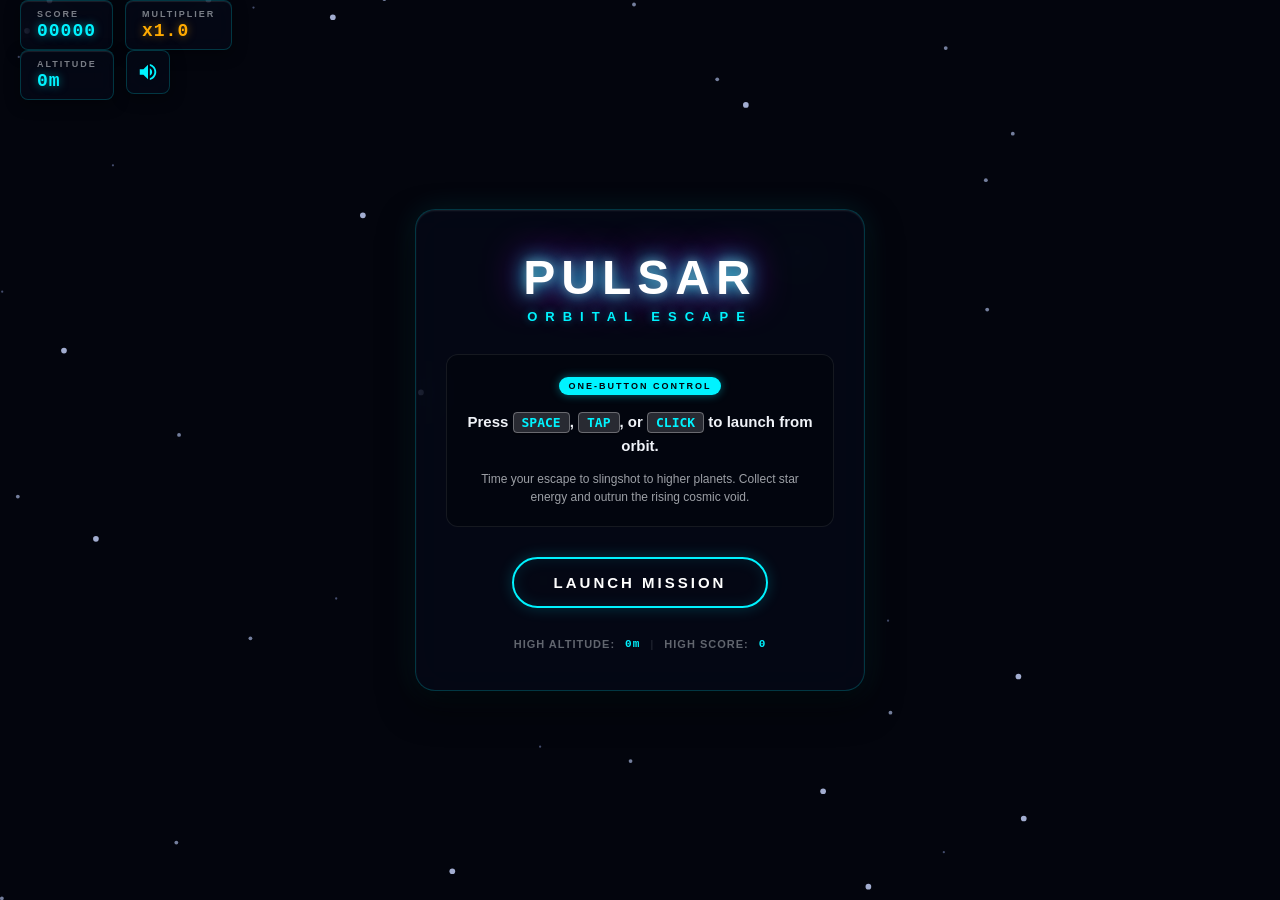
==== gemini-3.5-flash/index.html @ 07d51aee "Add Gemini 3.5 Flash benchmark entry" ====
<!DOCTYPE html>
<html lang="en">
<head>
  <meta charset="UTF-8">
  <meta name="viewport" content="width=device-width, initial-scale=1.0, maximum-scale=1.0, user-scalable=no, viewport-fit=cover">
  <title>PULSAR: Orbital Escape</title>
  <link rel="stylesheet" href="styles.css">
</head>
<body>
  <div id="game-container">
    <!-- Game Canvas -->
    <canvas id="gameCanvas"></canvas>

    <!-- Glassmorphic HUD overlay -->
    <div id="hud" class="ui-layer">
      <div class="hud-left">
        <div class="stat-box">
          <span class="label">SCORE</span>
          <span id="scoreVal" class="value">00000</span>
        </div>
        <div class="stat-box">
          <span class="label">MULTIPLIER</span>
          <span id="multiplierVal" class="value yellow">x1.0</span>
        </div>
      </div>
      <div class="hud-right">
        <div class="stat-box">
          <span class="label">ALTITUDE</span>
          <span id="altitudeVal" class="value">0m</span>
        </div>
        <button id="muteBtn" class="icon-btn" aria-label="Toggle Sound">
          <svg id="soundOnIcon" viewBox="0 0 24 24">
            <path d="M3 9v6h4l5 5V4L7 9H3zm13.5 3c0-1.77-1.02-3.25-2.5-4.01v8.02c1.48-.76 2.5-2.24 2.5-4.01zM14 3.23v2.06c2.89.86 5 3.54 5 6.71s-2.11 5.85-5 6.71v2.06c4.01-.91 7-4.49 7-8.77s-2.99-7.86-7-8.77z"/>
          </svg>
          <svg id="soundOffIcon" class="hidden" viewBox="0 0 24 24">
            <path d="M16.5 12c0-1.77-1.02-3.25-2.5-4.01v2.51l2.48 2.48c.01-.32.02-.64.02-.98zm2.5 0c0 .94-.2 1.82-.54 2.64l1.51 1.51C20.63 14.91 21 13.5 21 12c0-4.28-2.99-7.86-7-8.77v2.06c2.89.86 5 3.54 5 6.71zM4.27 3L3 4.27 7.73 9H3v6h4l5 5v-6.73l4.25 4.25c-.67.52-1.42.93-2.25 1.18v2.06c1.38-.31 2.63-.95 3.69-1.81L19.73 21 21 19.73l-9-9L4.27 3zM12 4L9.91 6.09 12 8.18V4z"/>
          </svg>
        </button>
      </div>
    </div>

    <!-- Screen Overlays -->
    <div id="screenContainer" class="ui-layer">
      <!-- Title / Start Screen -->
      <div id="startScreen" class="screen active">
        <h1 class="title">PULSAR</h1>
        <p class="subtitle">ORBITAL ESCAPE</p>
        
        <div class="instructions-card">
          <div class="control-badge">ONE-BUTTON CONTROL</div>
          <p class="instruction-text">
            Press <span class="key">SPACE</span>, <span class="key">TAP</span>, or <span class="key">CLICK</span> to launch from orbit.
          </p>
          <p class="instruction-subtext">
            Time your escape to slingshot to higher planets. Collect star energy and outrun the rising cosmic void.
          </p>
        </div>

        <button id="startBtn" class="pulse-btn">LAUNCH MISSION</button>

        <div class="high-score-container">
          <span class="lbl">HIGH ALTITUDE:</span>
          <span id="highAltitude" class="val">0m</span>
          <span class="divider">|</span>
          <span class="lbl">HIGH SCORE:</span>
          <span id="highScore" class="val">0</span>
        </div>
      </div>

      <!-- Game Over Screen -->
      <div id="gameOverScreen" class="screen">
        <h2 class="title red">PROBE LOST</h2>
        <p id="deathReason" class="death-text">Consumed by the cosmic void.</p>

        <div class="results-card">
          <div class="result-row">
            <span>ALTITUDE CLIMBED</span>
            <span id="finalAltitude" class="result-val">0m</span>
          </div>
          <div class="result-row">
            <span>CRYSTALS ACQUIRED</span>
            <span id="finalCrystals" class="result-val">0</span>
          </div>
          <div class="result-row total">
            <span>FINAL SCORE</span>
            <span id="finalScore" class="result-val yellow">00000</span>
          </div>
        </div>

        <button id="restartBtn" class="pulse-btn text-glow-red">DEPLOY NEW PROBE</button>
        <p class="restart-hint">Or press Space / Tap anywhere to deploy</p>
      </div>
    </div>
  </div>

  <script src="game.js"></script>
</body>
</html>
---- gemini-3.5-flash/styles.css ----
:root {
  --neon-cyan: #00f3ff;
  --neon-magenta: #ff0055;
  --neon-orange: #ffaa00;
  --neon-purple: #bd00ff;
  --glass-bg: rgba(6, 10, 26, 0.65);
  --glass-border: rgba(0, 243, 255, 0.2);
  --glass-border-red: rgba(255, 0, 85, 0.2);
  --font-stack: -apple-system, BlinkMacSystemFont, "Segoe UI", Roboto, Helvetica, Arial, sans-serif, "Apple Color Emoji", "Segoe UI Emoji";
}

* {
  box-sizing: border-box;
  margin: 0;
  padding: 0;
  user-select: none;
  -webkit-user-select: none;
  touch-action: none;
}

body, html {
  width: 100%;
  height: 100%;
  overflow: hidden;
  background-color: #03050d;
  font-family: var(--font-stack);
  color: #f0f3f8;
}

#game-container {
  position: relative;
  width: 100%;
  height: 100%;
  display: flex;
  justify-content: center;
  align-items: center;
  overflow: hidden;
}

canvas {
  position: absolute;
  top: 0;
  left: 0;
  width: 100%;
  height: 100%;
  display: block;
  z-index: 1;
}

/* UI Layering - pointers bypass empty areas, click only on panels/buttons */
.ui-layer {
  position: absolute;
  top: 0;
  left: 0;
  width: 100%;
  height: 100%;
  z-index: 10;
  pointer-events: none;
  display: flex;
  flex-direction: column;
}

/* Heads Up Display */
#hud {
  height: auto;
  padding: env(safe-area-inset-top, 20px) 20px 20px 20px;
  display: flex;
  justify-content: space-between;
  align-items: flex-start;
  pointer-events: none;
}

.hud-left, .hud-right {
  display: flex;
  gap: 12px;
  pointer-events: auto;
}

.stat-box {
  background: var(--glass-bg);
  backdrop-filter: blur(12px);
  -webkit-backdrop-filter: blur(12px);
  border: 1px solid var(--glass-border);
  padding: 8px 16px;
  border-radius: 8px;
  display: flex;
  flex-direction: column;
  min-width: 90px;
  box-shadow: 0 4px 15px rgba(0, 0, 0, 0.4), inset 0 1px 1px rgba(255, 255, 255, 0.1);
}

.stat-box .label {
  font-size: 9px;
  font-weight: 700;
  letter-spacing: 2px;
  color: rgba(240, 243, 248, 0.5);
  margin-bottom: 2px;
}

.stat-box .value {
  font-family: 'Courier New', Courier, monospace;
  font-size: 18px;
  font-weight: 900;
  letter-spacing: 1px;
  color: var(--neon-cyan);
  text-shadow: 0 0 8px rgba(0, 243, 255, 0.5);
}

.stat-box .value.yellow {
  color: var(--neon-orange);
  text-shadow: 0 0 8px rgba(255, 170, 0, 0.5);
}

/* Sound / Mute Button */
.icon-btn {
  background: var(--glass-bg);
  backdrop-filter: blur(12px);
  -webkit-backdrop-filter: blur(12px);
  border: 1px solid var(--glass-border);
  width: 44px;
  height: 44px;
  border-radius: 8px;
  display: flex;
  justify-content: center;
  align-items: center;
  cursor: pointer;
  fill: var(--neon-cyan);
  transition: all 0.2s ease;
  box-shadow: 0 4px 15px rgba(0, 0, 0, 0.4);
}

.icon-btn:hover, .icon-btn:active {
  background: rgba(0, 243, 255, 0.15);
  border-color: var(--neon-cyan);
  fill: #fff;
  transform: scale(1.05);
}

.icon-btn svg {
  width: 22px;
  height: 22px;
}

.hidden {
  display: none !important;
}

/* Screen Containers (Start, Game Over) */
#screenContainer {
  justify-content: center;
  align-items: center;
  padding: 20px;
}

.screen {
  display: none;
  flex-direction: column;
  align-items: center;
  justify-content: center;
  max-width: 450px;
  width: 100%;
  padding: 40px 30px;
  background: var(--glass-bg);
  backdrop-filter: blur(20px);
  -webkit-backdrop-filter: blur(20px);
  border: 1px solid var(--glass-border);
  border-radius: 20px;
  text-align: center;
  box-shadow: 0 15px 35px rgba(0, 0, 0, 0.6), 
              0 0 30px rgba(0, 243, 255, 0.1),
              inset 0 1px 2px rgba(255, 255, 255, 0.1);
  transform: scale(0.95);
  opacity: 0;
  transition: transform 0.4s cubic-bezier(0.175, 0.885, 0.32, 1.275), opacity 0.4s ease;
  pointer-events: auto;
}

.screen.active {
  display: flex;
  transform: scale(1);
  opacity: 1;
}

/* Game Over specific glow */
#gameOverScreen {
  border-color: var(--glass-border-red);
  box-shadow: 0 15px 35px rgba(0, 0, 0, 0.6), 
              0 0 30px rgba(255, 0, 85, 0.1),
              inset 0 1px 2px rgba(255, 255, 255, 0.1);
}

/* Typography */
.title {
  font-size: 48px;
  font-weight: 900;
  letter-spacing: 6px;
  color: #fff;
  text-shadow: 0 0 10px rgba(255, 255, 255, 0.3),
               0 0 20px var(--neon-cyan),
               0 0 40px var(--neon-purple);
  margin-bottom: 4px;
}

.title.red {
  text-shadow: 0 0 10px rgba(255, 255, 255, 0.3),
               0 0 20px var(--neon-magenta),
               0 0 40px rgba(255, 0, 85, 0.5);
}

.subtitle {
  font-size: 13px;
  font-weight: 800;
  letter-spacing: 8px;
  color: var(--neon-cyan);
  text-shadow: 0 0 8px rgba(0, 243, 255, 0.4);
  margin-bottom: 30px;
  text-transform: uppercase;
}

.death-text {
  font-size: 14px;
  color: rgba(240, 243, 248, 0.8);
  margin-bottom: 25px;
  line-height: 1.5;
  font-style: italic;
}

/* Instructions Card */
.instructions-card {
  background: rgba(3, 5, 13, 0.6);
  border: 1px solid rgba(255, 255, 255, 0.08);
  border-radius: 12px;
  padding: 20px;
  margin-bottom: 30px;
  width: 100%;
}

.control-badge {
  display: inline-block;
  font-size: 9px;
  font-weight: 800;
  letter-spacing: 2px;
  color: #03050d;
  background: var(--neon-cyan);
  padding: 4px 10px;
  border-radius: 20px;
  margin-bottom: 15px;
  box-shadow: 0 0 10px rgba(0, 243, 255, 0.4);
}

.instruction-text {
  font-size: 15px;
  font-weight: 600;
  line-height: 1.6;
  color: #f0f3f8;
  margin-bottom: 12px;
}

.key {
  background: rgba(255, 255, 255, 0.15);
  border: 1px solid rgba(255, 255, 255, 0.3);
  padding: 2px 8px;
  border-radius: 4px;
  font-family: monospace;
  font-size: 13px;
  color: var(--neon-cyan);
  box-shadow: 0 2px 0 rgba(0, 0, 0, 0.3);
}

.instruction-subtext {
  font-size: 12px;
  color: rgba(240, 243, 248, 0.65);
  line-height: 1.5;
}

/* Results Card on Game Over */
.results-card {
  background: rgba(3, 5, 13, 0.6);
  border: 1px solid rgba(255, 0, 85, 0.1);
  border-radius: 12px;
  padding: 20px;
  margin-bottom: 30px;
  width: 100%;
  display: flex;
  flex-direction: column;
  gap: 12px;
}

.result-row {
  display: flex;
  justify-content: space-between;
  font-size: 12px;
  font-weight: 700;
  letter-spacing: 1px;
  color: rgba(240, 243, 248, 0.6);
}

.result-val {
  font-family: 'Courier New', Courier, monospace;
  font-size: 15px;
  font-weight: 900;
  color: #fff;
}

.result-row.total {
  border-top: 1px solid rgba(255, 255, 255, 0.1);
  padding-top: 12px;
  font-size: 14px;
  color: #fff;
}

.result-row.total .result-val {
  font-size: 20px;
}

.yellow {
  color: var(--neon-orange) !important;
  text-shadow: 0 0 10px rgba(255, 170, 0, 0.4);
}

/* Pulsating CTA Buttons */
.pulse-btn {
  background: transparent;
  border: 2px solid var(--neon-cyan);
  color: #fff;
  font-size: 15px;
  font-weight: 800;
  letter-spacing: 3px;
  padding: 15px 40px;
  border-radius: 30px;
  cursor: pointer;
  outline: none;
  position: relative;
  overflow: hidden;
  transition: all 0.3s ease;
  box-shadow: 0 0 15px rgba(0, 243, 255, 0.2), 
              inset 0 0 15px rgba(0, 243, 255, 0.1);
  animation: pulseCyan 2s infinite;
}

.pulse-btn::before {
  content: '';
  position: absolute;
  top: 0;
  left: -100%;
  width: 100%;
  height: 100%;
  background: linear-gradient(90deg, transparent, rgba(255, 255, 255, 0.2), transparent);
  transition: all 0.5s ease;
}

.pulse-btn:hover::before {
  left: 100%;
}

.pulse-btn:hover {
  background: var(--neon-cyan);
  color: #03050d;
  box-shadow: 0 0 25px rgba(0, 243, 255, 0.6);
  transform: translateY(-2px);
}

.pulse-btn:active {
  transform: translateY(1px);
}

/* Red version for Game Over restart */
.pulse-btn.text-glow-red {
  border-color: var(--neon-magenta);
  box-shadow: 0 0 15px rgba(255, 0, 85, 0.2), 
              inset 0 0 15px rgba(255, 0, 85, 0.1);
  animation: pulseMagenta 2s infinite;
}

.pulse-btn.text-glow-red:hover {
  background: var(--neon-magenta);
  color: #03050d;
  box-shadow: 0 0 25px rgba(255, 0, 85, 0.6);
}

.restart-hint {
  font-size: 11px;
  color: rgba(240, 243, 248, 0.4);
  margin-top: 12px;
  letter-spacing: 0.5px;
}

/* Score / Altitude Record containers at bottom */
.high-score-container {
  margin-top: 30px;
  font-size: 11px;
  font-weight: 700;
  letter-spacing: 1px;
  color: rgba(240, 243, 248, 0.4);
  display: flex;
  gap: 10px;
  justify-content: center;
  align-items: center;
}

.high-score-container .val {
  color: var(--neon-cyan);
  font-family: 'Courier New', Courier, monospace;
}

.high-score-container .divider {
  color: rgba(255, 255, 255, 0.1);
}

/* Animations */
@keyframes pulseCyan {
  0% {
    box-shadow: 0 0 15px rgba(0, 243, 255, 0.2), inset 0 0 10px rgba(0, 243, 255, 0.1);
  }
  50% {
    box-shadow: 0 0 25px rgba(0, 243, 255, 0.5), inset 0 0 15px rgba(0, 243, 255, 0.2);
    border-color: #fff;
  }
  100% {
    box-shadow: 0 0 15px rgba(0, 243, 255, 0.2), inset 0 0 10px rgba(0, 243, 255, 0.1);
  }
}

@keyframes pulseMagenta {
  0% {
    box-shadow: 0 0 15px rgba(255, 0, 85, 0.2), inset 0 0 10px rgba(255, 0, 85, 0.1);
  }
  50% {
    box-shadow: 0 0 25px rgba(255, 0, 85, 0.5), inset 0 0 15px rgba(255, 0, 85, 0.2);
    border-color: #fff;
  }
  100% {
    box-shadow: 0 0 15px rgba(255, 0, 85, 0.2), inset 0 0 10px rgba(255, 0, 85, 0.1);
  }
}

/* Media Queries for responsive HUD and sizing on mobile */
@media (max-width: 480px) {
  .screen {
    padding: 30px 20px;
  }
  
  .title {
    font-size: 38px;
    letter-spacing: 4px;
  }
  
  .subtitle {
    font-size: 11px;
    letter-spacing: 5px;
  }
  
  .stat-box {
    padding: 6px 12px;
    min-width: 80px;
  }
  
  .stat-box .value {
    font-size: 15px;
  }
  
  .pulse-btn {
    padding: 12px 30px;
    font-size: 13px;
  }
}
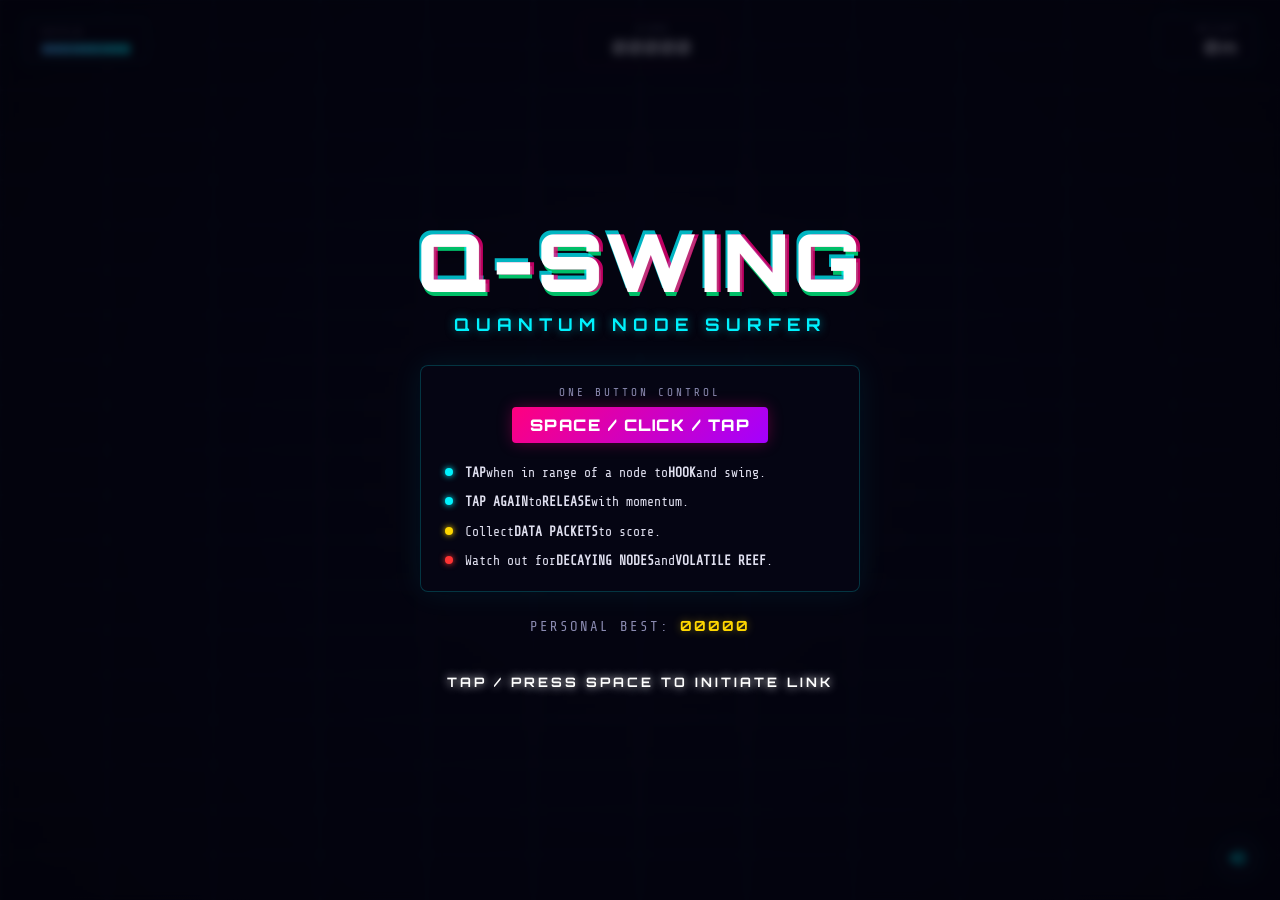
==== commit 6fe4e373: "Update Gemini 3.5 Flash benchmark entry with Q-Swing" ====
--- a/gemini-3.5-flash/index.html
+++ b/gemini-3.5-flash/index.html
@@ -2,97 +2,98 @@
 <html lang="en">
 <head>
   <meta charset="UTF-8">
-  <meta name="viewport" content="width=device-width, initial-scale=1.0, maximum-scale=1.0, user-scalable=no, viewport-fit=cover">
-  <title>PULSAR: Orbital Escape</title>
+  <meta name="viewport" content="width=device-width, initial-scale=1.0, maximum-scale=1.0, user-scalable=no">
+  <title>Q-SWING // Quantum Node Surfer</title>
   <link rel="stylesheet" href="styles.css">
+  <script src="game.js" defer></script>
+  <link rel="preconnect" href="https://fonts.googleapis">
+  <link rel="preconnect" href="https://fonts.gstatic.com" crossorigin>
+  <link href="https://fonts.googleapis.com/css2?family=Orbitron:wght@400;700;900&family=Share+Tech+Mono&display=swap" rel="stylesheet">
 </head>
 <body>
   <div id="game-container">
-    <!-- Game Canvas -->
     <canvas id="gameCanvas"></canvas>
-
-    <!-- Glassmorphic HUD overlay -->
-    <div id="hud" class="ui-layer">
-      <div class="hud-left">
+    
+    <!-- UI Overlay -->
+    <div id="ui-overlay" class="ui-layer">
+      <div class="top-bar">
         <div class="stat-box">
+          <span class="label">SHIELD</span>
+          <div class="shield-container">
+            <div class="shield-bar" id="shield-bar"></div>
+            <div class="shield-grid">
+              <div class="shield-cell"></div>
+              <div class="shield-cell"></div>
+              <div class="shield-cell"></div>
+            </div>
+          </div>
+        </div>
+        <div class="stat-box center-stat">
           <span class="label">SCORE</span>
-          <span id="scoreVal" class="value">00000</span>
+          <span class="value" id="score-val">00000</span>
         </div>
-        <div class="stat-box">
-          <span class="label">MULTIPLIER</span>
-          <span id="multiplierVal" class="value yellow">x1.0</span>
+        <div class="stat-box right-stat">
+          <span class="label">HEIGHT</span>
+          <span class="value" id="height-val">0m</span>
         </div>
       </div>
-      <div class="hud-right">
-        <div class="stat-box">
-          <span class="label">ALTITUDE</span>
-          <span id="altitudeVal" class="value">0m</span>
-        </div>
-        <button id="muteBtn" class="icon-btn" aria-label="Toggle Sound">
-          <svg id="soundOnIcon" viewBox="0 0 24 24">
-            <path d="M3 9v6h4l5 5V4L7 9H3zm13.5 3c0-1.77-1.02-3.25-2.5-4.01v8.02c1.48-.76 2.5-2.24 2.5-4.01zM14 3.23v2.06c2.89.86 5 3.54 5 6.71s-2.11 5.85-5 6.71v2.06c4.01-.91 7-4.49 7-8.77s-2.99-7.86-7-8.77z"/>
-          </svg>
-          <svg id="soundOffIcon" class="hidden" viewBox="0 0 24 24">
-            <path d="M16.5 12c0-1.77-1.02-3.25-2.5-4.01v2.51l2.48 2.48c.01-.32.02-.64.02-.98zm2.5 0c0 .94-.2 1.82-.54 2.64l1.51 1.51C20.63 14.91 21 13.5 21 12c0-4.28-2.99-7.86-7-8.77v2.06c2.89.86 5 3.54 5 6.71zM4.27 3L3 4.27 7.73 9H3v6h4l5 5v-6.73l4.25 4.25c-.67.52-1.42.93-2.25 1.18v2.06c1.38-.31 2.63-.95 3.69-1.81L19.73 21 21 19.73l-9-9L4.27 3zM12 4L9.91 6.09 12 8.18V4z"/>
-          </svg>
-        </button>
+      
+      <!-- Audio Toggle Button -->
+      <button id="audio-toggle" class="icon-btn" title="Toggle Sound">
+        <svg id="sound-on-svg" viewBox="0 0 24 24" class="svg-icon">
+          <path d="M3 9v6h4l5 5V4L7 9H3zm13.5 3c0-1.77-1.02-3.29-2.5-4.03v8.05c1.48-.73 2.5-2.25 2.5-4.02zM14 3.23v2.06c2.89.86 5 3.54 5 6.71s-2.11 5.85-5 6.71v2.06c4.01-.91 7-4.49 7-8.77s-2.99-7.86-7-8.77z"/>
+        </svg>
+        <svg id="sound-off-svg" viewBox="0 0 24 24" class="svg-icon hidden">
+          <path d="M16.5 12c0-1.77-1.02-3.29-2.5-4.03v2.21l2.45 2.45c.03-.21.05-.42.05-.63zm2.5 0c0 .94-.2 1.82-.54 2.64l1.51 1.51C20.63 14.91 21 13.5 21 12c0-4.28-2.99-7.86-7-8.77v2.06c2.89.86 5 3.54 5 6.71zM4.27 3L3 4.27 7.73 9H3v6h4l5 5v-6.73l4.25 4.25c-.67.52-1.42.93-2.25 1.18v2.06c1.38-.31 2.63-.95 3.69-1.81L19.73 21 21 19.73l-9-9L4.27 3zM12 4L9.91 6.09 12 8.18V4z"/>
+        </svg>
+      </button>
+    </div>
+
+    <!-- Screen States (Menus) -->
+    <div id="screen-start" class="screen-layer active">
+      <div class="glitch-title" data-text="Q-SWING">Q-SWING</div>
+      <div class="subtitle">QUANTUM NODE SURFER</div>
+      
+      <div class="instructions-card">
+        <p class="control-tip">ONE BUTTON CONTROL</p>
+        <div class="control-badge">SPACE / CLICK / TAP</div>
+        <ul class="instructions-list">
+          <li><span class="bullet cyan"></span> <strong>TAP</strong> when in range of a node to <strong>HOOK</strong> and swing.</li>
+          <li><span class="bullet cyan"></span> <strong>TAP AGAIN</strong> to <strong>RELEASE</strong> with momentum.</li>
+          <li><span class="bullet gold"></span> Collect <strong>DATA PACKETS</strong> to score.</li>
+          <li><span class="bullet red"></span> Watch out for <strong>DECAYING NODES</strong> and <strong>VOLATILE REEF</strong>.</li>
+        </ul>
+      </div>
+
+      <div class="high-score-display">
+        PERSONAL BEST: <span id="high-score-val">00000</span>
+      </div>
+
+      <div class="start-prompt blink">
+        TAP / PRESS SPACE TO INITIATE LINK
       </div>
     </div>
 
-    <!-- Screen Overlays -->
-    <div id="screenContainer" class="ui-layer">
-      <!-- Title / Start Screen -->
-      <div id="startScreen" class="screen active">
-        <h1 class="title">PULSAR</h1>
-        <p class="subtitle">ORBITAL ESCAPE</p>
-        
-        <div class="instructions-card">
-          <div class="control-badge">ONE-BUTTON CONTROL</div>
-          <p class="instruction-text">
-            Press <span class="key">SPACE</span>, <span class="key">TAP</span>, or <span class="key">CLICK</span> to launch from orbit.
-          </p>
-          <p class="instruction-subtext">
-            Time your escape to slingshot to higher planets. Collect star energy and outrun the rising cosmic void.
-          </p>
+    <div id="screen-gameover" class="screen-layer">
+      <div class="gameover-title">LINK SEVERED</div>
+      <div class="gameover-stats">
+        <div class="gameover-stat">
+          <span class="label">FINAL SCORE</span>
+          <span class="value cyan" id="go-score">0</span>
         </div>
-
-        <button id="startBtn" class="pulse-btn">LAUNCH MISSION</button>
-
-        <div class="high-score-container">
-          <span class="lbl">HIGH ALTITUDE:</span>
-          <span id="highAltitude" class="val">0m</span>
-          <span class="divider">|</span>
-          <span class="lbl">HIGH SCORE:</span>
-          <span id="highScore" class="val">0</span>
+        <div class="gameover-stat">
+          <span class="label">MAX HEIGHT</span>
+          <span class="value magenta" id="go-height">0m</span>
+        </div>
+        <div class="gameover-stat" id="new-high-score-badge">
+          <span class="value gold blink">NEW RECORD!</span>
         </div>
       </div>
-
-      <!-- Game Over Screen -->
-      <div id="gameOverScreen" class="screen">
-        <h2 class="title red">PROBE LOST</h2>
-        <p id="deathReason" class="death-text">Consumed by the cosmic void.</p>
-
-        <div class="results-card">
-          <div class="result-row">
-            <span>ALTITUDE CLIMBED</span>
-            <span id="finalAltitude" class="result-val">0m</span>
-          </div>
-          <div class="result-row">
-            <span>CRYSTALS ACQUIRED</span>
-            <span id="finalCrystals" class="result-val">0</span>
-          </div>
-          <div class="result-row total">
-            <span>FINAL SCORE</span>
-            <span id="finalScore" class="result-val yellow">00000</span>
-          </div>
-        </div>
-
-        <button id="restartBtn" class="pulse-btn text-glow-red">DEPLOY NEW PROBE</button>
-        <p class="restart-hint">Or press Space / Tap anywhere to deploy</p>
+      
+      <div class="restart-prompt blink">
+        TAP / PRESS SPACE TO RE-BOOT
       </div>
     </div>
   </div>
-
-  <script src="game.js"></script>
 </body>
-</html>+</html>
--- a/gemini-3.5-flash/styles.css
+++ b/gemini-3.5-flash/styles.css
@@ -1,12 +1,17 @@
+/* Modern Cyberpunk Synthwave Styles for Q-Swing */
+
 :root {
-  --neon-cyan: #00f3ff;
-  --neon-magenta: #ff0055;
-  --neon-orange: #ffaa00;
-  --neon-purple: #bd00ff;
-  --glass-bg: rgba(6, 10, 26, 0.65);
-  --glass-border: rgba(0, 243, 255, 0.2);
-  --glass-border-red: rgba(255, 0, 85, 0.2);
-  --font-stack: -apple-system, BlinkMacSystemFont, "Segoe UI", Roboto, Helvetica, Arial, sans-serif, "Apple Color Emoji", "Segoe UI Emoji";
+  --bg-color: #03030c;
+  --panel-bg: rgba(6, 6, 20, 0.85);
+  --panel-border: rgba(0, 242, 254, 0.2);
+  --neon-cyan: #00f2fe;
+  --neon-pink: #ff007f;
+  --neon-blue: #4facfe;
+  --neon-green: #00ff87;
+  --neon-gold: #ffd700;
+  --neon-red: #ff3333;
+  --font-display: 'Orbitron', -apple-system, BlinkMacSystemFont, "Segoe UI", Roboto, sans-serif;
+  --font-mono: 'Share Tech Mono', monospace;
 }
 
 * {
@@ -15,452 +20,505 @@
   padding: 0;
   user-select: none;
   -webkit-user-select: none;
-  touch-action: none;
-}
-
-body, html {
+  -webkit-touch-callout: none;
+}
+
+html, body {
   width: 100%;
   height: 100%;
   overflow: hidden;
-  background-color: #03050d;
-  font-family: var(--font-stack);
-  color: #f0f3f8;
+  background-color: var(--bg-color);
+  font-family: var(--font-mono);
+  color: #e0e0f0;
 }
 
 #game-container {
   position: relative;
-  width: 100%;
-  height: 100%;
+  width: 100vw;
+  height: 100vh;
   display: flex;
   justify-content: center;
   align-items: center;
-  overflow: hidden;
-}
-
-canvas {
-  position: absolute;
-  top: 0;
-  left: 0;
+  background: radial-gradient(circle at center, #0a0a23 0%, #03030c 100%);
+}
+
+#gameCanvas {
+  display: block;
   width: 100%;
   height: 100%;
-  display: block;
-  z-index: 1;
-}
-
-/* UI Layering - pointers bypass empty areas, click only on panels/buttons */
+  max-width: 100%;
+  max-height: 100%;
+  background: transparent;
+}
+
+/* Layering system for standard UI and Screens */
 .ui-layer {
   position: absolute;
   top: 0;
   left: 0;
   width: 100%;
   height: 100%;
+  pointer-events: none;
   z-index: 10;
-  pointer-events: none;
+}
+
+.screen-layer {
+  position: absolute;
+  top: 0;
+  left: 0;
+  width: 100%;
+  height: 100%;
   display: flex;
   flex-direction: column;
-}
-
-/* Heads Up Display */
-#hud {
-  height: auto;
-  padding: env(safe-area-inset-top, 20px) 20px 20px 20px;
+  justify-content: center;
+  align-items: center;
+  background-color: rgba(3, 3, 12, 0.75);
+  backdrop-filter: blur(4px);
+  -webkit-backdrop-filter: blur(4px);
+  z-index: 20;
+  opacity: 0;
+  visibility: hidden;
+  transition: opacity 0.4s ease, visibility 0.4s ease;
+  padding: 20px;
+  text-align: center;
+}
+
+.screen-layer.active {
+  opacity: 1;
+  visibility: visible;
+}
+
+/* TOP HUD */
+.top-bar {
+  position: absolute;
+  top: 0;
+  left: 0;
+  width: 100%;
   display: flex;
   justify-content: space-between;
-  align-items: flex-start;
-  pointer-events: none;
-}
-
-.hud-left, .hud-right {
-  display: flex;
-  gap: 12px;
-  pointer-events: auto;
+  align-items: center;
+  padding: 16px 24px;
+  box-sizing: border-box;
 }
 
 .stat-box {
-  background: var(--glass-bg);
-  backdrop-filter: blur(12px);
-  -webkit-backdrop-filter: blur(12px);
-  border: 1px solid var(--glass-border);
-  padding: 8px 16px;
-  border-radius: 8px;
   display: flex;
   flex-direction: column;
-  min-width: 90px;
-  box-shadow: 0 4px 15px rgba(0, 0, 0, 0.4), inset 0 1px 1px rgba(255, 255, 255, 0.1);
-}
-
-.stat-box .label {
-  font-size: 9px;
-  font-weight: 700;
+  background: var(--panel-bg);
+  border: 1px solid var(--panel-border);
+  padding: 6px 16px;
+  border-radius: 4px;
+  min-width: 100px;
+  backdrop-filter: blur(2px);
+  box-shadow: 0 0 15px rgba(0, 242, 254, 0.05);
+}
+
+.center-stat {
+  min-width: 140px;
+  align-items: center;
+  border-color: rgba(255, 0, 127, 0.2);
+  box-shadow: 0 0 15px rgba(255, 0, 127, 0.05);
+}
+
+.right-stat {
+  align-items: flex-end;
+}
+
+.label {
+  font-size: 10px;
   letter-spacing: 2px;
-  color: rgba(240, 243, 248, 0.5);
+  color: #8a8ab0;
   margin-bottom: 2px;
 }
 
-.stat-box .value {
-  font-family: 'Courier New', Courier, monospace;
+.value {
+  font-family: var(--font-display);
+  font-weight: 900;
   font-size: 18px;
-  font-weight: 900;
   letter-spacing: 1px;
+  text-shadow: 0 0 8px rgba(224, 224, 240, 0.4);
+}
+
+.cyan {
   color: var(--neon-cyan);
-  text-shadow: 0 0 8px rgba(0, 243, 255, 0.5);
-}
-
-.stat-box .value.yellow {
-  color: var(--neon-orange);
-  text-shadow: 0 0 8px rgba(255, 170, 0, 0.5);
-}
-
-/* Sound / Mute Button */
+  text-shadow: 0 0 8px rgba(0, 242, 254, 0.6);
+}
+
+.magenta {
+  color: var(--neon-pink);
+  text-shadow: 0 0 8px rgba(255, 0, 127, 0.6);
+}
+
+.gold {
+  color: var(--neon-gold);
+  text-shadow: 0 0 8px rgba(255, 215, 0, 0.6);
+}
+
+/* Shield Bar representation */
+.shield-container {
+  position: relative;
+  width: 90px;
+  height: 12px;
+  background: rgba(255, 255, 255, 0.05);
+  border: 1px solid rgba(0, 242, 254, 0.3);
+  margin-top: 4px;
+  overflow: hidden;
+  border-radius: 2px;
+}
+
+.shield-bar {
+  width: 100%;
+  height: 100%;
+  background: linear-gradient(90deg, var(--neon-blue), var(--neon-cyan));
+  box-shadow: 0 0 10px var(--neon-cyan);
+  transition: width 0.3s cubic-bezier(0.1, 0.8, 0.2, 1);
+}
+
+.shield-grid {
+  position: absolute;
+  top: 0;
+  left: 0;
+  width: 100%;
+  height: 100%;
+  display: flex;
+}
+
+.shield-cell {
+  flex: 1;
+  border-right: 1px solid rgba(3, 3, 12, 0.6);
+}
+.shield-cell:last-child {
+  border-right: none;
+}
+
+/* Audio button floating style */
 .icon-btn {
-  background: var(--glass-bg);
-  backdrop-filter: blur(12px);
-  -webkit-backdrop-filter: blur(12px);
-  border: 1px solid var(--glass-border);
+  position: absolute;
+  bottom: 20px;
+  right: 20px;
   width: 44px;
   height: 44px;
-  border-radius: 8px;
+  background: var(--panel-bg);
+  border: 1px solid var(--panel-border);
+  border-radius: 50%;
   display: flex;
   justify-content: center;
   align-items: center;
   cursor: pointer;
+  pointer-events: auto;
+  z-index: 100;
+  outline: none;
+  box-shadow: 0 0 10px rgba(0, 242, 254, 0.1);
+  transition: background 0.2s, transform 0.1s, border-color 0.2s;
+}
+
+.icon-btn:hover {
+  background: rgba(0, 242, 254, 0.1);
+  border-color: var(--neon-cyan);
+}
+
+.icon-btn:active {
+  transform: scale(0.92);
+}
+
+.svg-icon {
+  width: 20px;
+  height: 20px;
   fill: var(--neon-cyan);
-  transition: all 0.2s ease;
-  box-shadow: 0 4px 15px rgba(0, 0, 0, 0.4);
-}
-
-.icon-btn:hover, .icon-btn:active {
-  background: rgba(0, 243, 255, 0.15);
-  border-color: var(--neon-cyan);
-  fill: #fff;
-  transform: scale(1.05);
-}
-
-.icon-btn svg {
-  width: 22px;
-  height: 22px;
-}
-
-.hidden {
-  display: none !important;
-}
-
-/* Screen Containers (Start, Game Over) */
-#screenContainer {
-  justify-content: center;
-  align-items: center;
-  padding: 20px;
-}
-
-.screen {
+  filter: drop-shadow(0 0 4px var(--neon-cyan));
+  transition: fill 0.2s, filter 0.2s;
+}
+
+.svg-icon.hidden {
   display: none;
+}
+
+/* START SCREEN */
+.glitch-title {
+  font-family: var(--font-display);
+  font-weight: 900;
+  font-size: 5rem;
+  letter-spacing: 4px;
+  color: #fff;
+  position: relative;
+  text-shadow: 0.05em 0 0 rgba(255, 0, 127, 0.75),
+               -0.025em -0.05em 0 rgba(0, 242, 254, 0.75),
+               0.025em 0.05em 0 rgba(0, 255, 135, 0.75);
+  animation: glitch 1.2s infinite;
+  margin-bottom: 2px;
+}
+
+.subtitle {
+  font-family: var(--font-display);
+  font-weight: 700;
+  font-size: 1.1rem;
+  letter-spacing: 6px;
+  color: var(--neon-cyan);
+  text-shadow: 0 0 10px rgba(0, 242, 254, 0.5);
+  margin-bottom: 30px;
+}
+
+.instructions-card {
+  background: var(--panel-bg);
+  border: 1px solid var(--panel-border);
+  border-radius: 8px;
+  padding: 20px 24px;
+  max-width: 440px;
+  width: 100%;
+  box-shadow: 0 0 30px rgba(0, 242, 254, 0.08);
+  margin-bottom: 25px;
+}
+
+.control-tip {
+  font-size: 11px;
+  color: #8a8ab0;
+  letter-spacing: 3px;
+  margin-bottom: 8px;
+}
+
+.control-badge {
+  font-family: var(--font-display);
+  font-weight: 900;
+  font-size: 16px;
+  background: linear-gradient(135deg, var(--neon-pink) 0%, #a300ff 100%);
+  color: white;
+  padding: 8px 18px;
+  border-radius: 4px;
+  display: inline-block;
+  letter-spacing: 1.5px;
+  margin-bottom: 20px;
+  box-shadow: 0 0 15px rgba(255, 0, 127, 0.3);
+}
+
+.instructions-list {
+  text-align: left;
+  list-style: none;
+}
+
+.instructions-list li {
+  font-size: 13px;
+  margin-bottom: 10px;
+  line-height: 1.5;
+  display: flex;
+  align-items: flex-start;
+}
+
+.instructions-list li:last-child {
+  margin-bottom: 0;
+}
+
+.bullet {
+  display: inline-block;
+  width: 8px;
+  height: 8px;
+  border-radius: 50%;
+  margin-top: 5px;
+  margin-right: 12px;
+  flex-shrink: 0;
+  box-shadow: 0 0 6px currentColor;
+}
+
+.bullet.cyan { background-color: var(--neon-cyan); color: var(--neon-cyan); }
+.bullet.gold { background-color: var(--neon-gold); color: var(--neon-gold); }
+.bullet.red { background-color: var(--neon-red); color: var(--neon-red); }
+
+.high-score-display {
+  font-size: 14px;
+  letter-spacing: 2px;
+  color: #8a8ab0;
+  margin-bottom: 40px;
+}
+
+.high-score-display span {
+  font-family: var(--font-display);
+  font-weight: 700;
+  color: var(--neon-gold);
+  text-shadow: 0 0 8px rgba(255, 215, 0, 0.4);
+}
+
+.start-prompt {
+  font-family: var(--font-display);
+  font-weight: 700;
+  font-size: 13px;
+  letter-spacing: 3px;
+  color: #fff;
+  text-shadow: 0 0 10px #fff;
+}
+
+/* GAME OVER SCREEN */
+.gameover-title {
+  font-family: var(--font-display);
+  font-weight: 900;
+  font-size: 3.5rem;
+  letter-spacing: 3px;
+  color: var(--neon-red);
+  text-shadow: 0 0 15px rgba(255, 51, 51, 0.6);
+  margin-bottom: 24px;
+  animation: pulse-red 2s infinite;
+}
+
+.gameover-stats {
+  background: var(--panel-bg);
+  border: 1px solid rgba(255, 51, 51, 0.2);
+  border-radius: 8px;
+  padding: 24px 32px;
+  max-width: 320px;
+  width: 100%;
+  display: flex;
+  flex-direction: column;
+  gap: 16px;
+  box-shadow: 0 0 30px rgba(255, 51, 51, 0.05);
+  margin-bottom: 40px;
+}
+
+.gameover-stat {
+  display: flex;
   flex-direction: column;
   align-items: center;
-  justify-content: center;
-  max-width: 450px;
-  width: 100%;
-  padding: 40px 30px;
-  background: var(--glass-bg);
-  backdrop-filter: blur(20px);
-  -webkit-backdrop-filter: blur(20px);
-  border: 1px solid var(--glass-border);
-  border-radius: 20px;
-  text-align: center;
-  box-shadow: 0 15px 35px rgba(0, 0, 0, 0.6), 
-              0 0 30px rgba(0, 243, 255, 0.1),
-              inset 0 1px 2px rgba(255, 255, 255, 0.1);
-  transform: scale(0.95);
-  opacity: 0;
-  transition: transform 0.4s cubic-bezier(0.175, 0.885, 0.32, 1.275), opacity 0.4s ease;
-  pointer-events: auto;
-}
-
-.screen.active {
-  display: flex;
-  transform: scale(1);
-  opacity: 1;
-}
-
-/* Game Over specific glow */
-#gameOverScreen {
-  border-color: var(--glass-border-red);
-  box-shadow: 0 15px 35px rgba(0, 0, 0, 0.6), 
-              0 0 30px rgba(255, 0, 85, 0.1),
-              inset 0 1px 2px rgba(255, 255, 255, 0.1);
-}
-
-/* Typography */
-.title {
-  font-size: 48px;
-  font-weight: 900;
-  letter-spacing: 6px;
-  color: #fff;
-  text-shadow: 0 0 10px rgba(255, 255, 255, 0.3),
-               0 0 20px var(--neon-cyan),
-               0 0 40px var(--neon-purple);
-  margin-bottom: 4px;
-}
-
-.title.red {
-  text-shadow: 0 0 10px rgba(255, 255, 255, 0.3),
-               0 0 20px var(--neon-magenta),
-               0 0 40px rgba(255, 0, 85, 0.5);
-}
-
-.subtitle {
+}
+
+.gameover-stat .label {
+  font-size: 11px;
+}
+
+.gameover-stat .value {
+  font-size: 28px;
+}
+
+#new-high-score-badge {
+  margin-top: 4px;
+}
+
+#new-high-score-badge .value {
+  font-size: 16px;
+  letter-spacing: 2px;
+}
+
+.restart-prompt {
+  font-family: var(--font-display);
+  font-weight: 700;
   font-size: 13px;
-  font-weight: 800;
-  letter-spacing: 8px;
+  letter-spacing: 3px;
   color: var(--neon-cyan);
-  text-shadow: 0 0 8px rgba(0, 243, 255, 0.4);
-  margin-bottom: 30px;
-  text-transform: uppercase;
-}
-
-.death-text {
-  font-size: 14px;
-  color: rgba(240, 243, 248, 0.8);
-  margin-bottom: 25px;
-  line-height: 1.5;
-  font-style: italic;
-}
-
-/* Instructions Card */
-.instructions-card {
-  background: rgba(3, 5, 13, 0.6);
-  border: 1px solid rgba(255, 255, 255, 0.08);
-  border-radius: 12px;
-  padding: 20px;
-  margin-bottom: 30px;
-  width: 100%;
-}
-
-.control-badge {
-  display: inline-block;
-  font-size: 9px;
-  font-weight: 800;
-  letter-spacing: 2px;
-  color: #03050d;
-  background: var(--neon-cyan);
-  padding: 4px 10px;
-  border-radius: 20px;
-  margin-bottom: 15px;
-  box-shadow: 0 0 10px rgba(0, 243, 255, 0.4);
-}
-
-.instruction-text {
-  font-size: 15px;
-  font-weight: 600;
-  line-height: 1.6;
-  color: #f0f3f8;
-  margin-bottom: 12px;
-}
-
-.key {
-  background: rgba(255, 255, 255, 0.15);
-  border: 1px solid rgba(255, 255, 255, 0.3);
-  padding: 2px 8px;
-  border-radius: 4px;
-  font-family: monospace;
-  font-size: 13px;
-  color: var(--neon-cyan);
-  box-shadow: 0 2px 0 rgba(0, 0, 0, 0.3);
-}
-
-.instruction-subtext {
-  font-size: 12px;
-  color: rgba(240, 243, 248, 0.65);
-  line-height: 1.5;
-}
-
-/* Results Card on Game Over */
-.results-card {
-  background: rgba(3, 5, 13, 0.6);
-  border: 1px solid rgba(255, 0, 85, 0.1);
-  border-radius: 12px;
-  padding: 20px;
-  margin-bottom: 30px;
-  width: 100%;
-  display: flex;
-  flex-direction: column;
-  gap: 12px;
-}
-
-.result-row {
-  display: flex;
-  justify-content: space-between;
-  font-size: 12px;
-  font-weight: 700;
-  letter-spacing: 1px;
-  color: rgba(240, 243, 248, 0.6);
-}
-
-.result-val {
-  font-family: 'Courier New', Courier, monospace;
-  font-size: 15px;
-  font-weight: 900;
-  color: #fff;
-}
-
-.result-row.total {
-  border-top: 1px solid rgba(255, 255, 255, 0.1);
-  padding-top: 12px;
-  font-size: 14px;
-  color: #fff;
-}
-
-.result-row.total .result-val {
-  font-size: 20px;
-}
-
-.yellow {
-  color: var(--neon-orange) !important;
-  text-shadow: 0 0 10px rgba(255, 170, 0, 0.4);
-}
-
-/* Pulsating CTA Buttons */
-.pulse-btn {
-  background: transparent;
-  border: 2px solid var(--neon-cyan);
-  color: #fff;
-  font-size: 15px;
-  font-weight: 800;
-  letter-spacing: 3px;
-  padding: 15px 40px;
-  border-radius: 30px;
-  cursor: pointer;
-  outline: none;
-  position: relative;
-  overflow: hidden;
-  transition: all 0.3s ease;
-  box-shadow: 0 0 15px rgba(0, 243, 255, 0.2), 
-              inset 0 0 15px rgba(0, 243, 255, 0.1);
-  animation: pulseCyan 2s infinite;
-}
-
-.pulse-btn::before {
-  content: '';
-  position: absolute;
-  top: 0;
-  left: -100%;
-  width: 100%;
-  height: 100%;
-  background: linear-gradient(90deg, transparent, rgba(255, 255, 255, 0.2), transparent);
-  transition: all 0.5s ease;
-}
-
-.pulse-btn:hover::before {
-  left: 100%;
-}
-
-.pulse-btn:hover {
-  background: var(--neon-cyan);
-  color: #03050d;
-  box-shadow: 0 0 25px rgba(0, 243, 255, 0.6);
-  transform: translateY(-2px);
-}
-
-.pulse-btn:active {
-  transform: translateY(1px);
-}
-
-/* Red version for Game Over restart */
-.pulse-btn.text-glow-red {
-  border-color: var(--neon-magenta);
-  box-shadow: 0 0 15px rgba(255, 0, 85, 0.2), 
-              inset 0 0 15px rgba(255, 0, 85, 0.1);
-  animation: pulseMagenta 2s infinite;
-}
-
-.pulse-btn.text-glow-red:hover {
-  background: var(--neon-magenta);
-  color: #03050d;
-  box-shadow: 0 0 25px rgba(255, 0, 85, 0.6);
-}
-
-.restart-hint {
-  font-size: 11px;
-  color: rgba(240, 243, 248, 0.4);
-  margin-top: 12px;
-  letter-spacing: 0.5px;
-}
-
-/* Score / Altitude Record containers at bottom */
-.high-score-container {
-  margin-top: 30px;
-  font-size: 11px;
-  font-weight: 700;
-  letter-spacing: 1px;
-  color: rgba(240, 243, 248, 0.4);
-  display: flex;
-  gap: 10px;
-  justify-content: center;
-  align-items: center;
-}
-
-.high-score-container .val {
-  color: var(--neon-cyan);
-  font-family: 'Courier New', Courier, monospace;
-}
-
-.high-score-container .divider {
-  color: rgba(255, 255, 255, 0.1);
-}
-
-/* Animations */
-@keyframes pulseCyan {
+  text-shadow: 0 0 10px rgba(0, 242, 254, 0.4);
+}
+
+/* UTILITY ANIMATIONS */
+.blink {
+  animation: blink 1.2s infinite;
+}
+
+@keyframes blink {
+  0%, 100% { opacity: 0.2; }
+  50% { opacity: 1; }
+}
+
+@keyframes pulse-red {
+  0%, 100% { text-shadow: 0 0 10px rgba(255, 51, 51, 0.5); }
+  50% { text-shadow: 0 0 25px rgba(255, 51, 51, 0.8), 0 0 5px rgba(255, 51, 51, 0.4); }
+}
+
+/* Glitch Effect for Title */
+@keyframes glitch {
   0% {
-    box-shadow: 0 0 15px rgba(0, 243, 255, 0.2), inset 0 0 10px rgba(0, 243, 255, 0.1);
+    text-shadow: 0.05em 0 0 rgba(255, 0, 127, 0.75),
+                 -0.025em -0.05em 0 rgba(0, 242, 254, 0.75),
+                 0.025em 0.05em 0 rgba(0, 255, 135, 0.75);
+  }
+  14% {
+    text-shadow: 0.05em 0 0 rgba(255, 0, 127, 0.75),
+                 -0.025em -0.05em 0 rgba(0, 242, 254, 0.75),
+                 0.025em 0.05em 0 rgba(0, 255, 135, 0.75);
+  }
+  15% {
+    text-shadow: -0.05em -0.025em 0 rgba(255, 0, 127, 0.75),
+                 0.025em 0.025em 0 rgba(0, 242, 254, 0.75),
+                 -0.05em -0.05em 0 rgba(0, 255, 135, 0.75);
+  }
+  49% {
+    text-shadow: -0.05em -0.025em 0 rgba(255, 0, 127, 0.75),
+                 0.025em 0.025em 0 rgba(0, 242, 254, 0.75),
+                 -0.05em -0.05em 0 rgba(0, 255, 135, 0.75);
   }
   50% {
-    box-shadow: 0 0 25px rgba(0, 243, 255, 0.5), inset 0 0 15px rgba(0, 243, 255, 0.2);
-    border-color: #fff;
+    text-shadow: 0.025em 0.05em 0 rgba(255, 0, 127, 0.75),
+                 0.05em 0.025em 0 rgba(0, 242, 254, 0.75),
+                 0.025em -0.05em 0 rgba(0, 255, 135, 0.75);
+  }
+  99% {
+    text-shadow: 0.025em 0.05em 0 rgba(255, 0, 127, 0.75),
+                 0.05em 0.025em 0 rgba(0, 242, 254, 0.75),
+                 0.025em -0.05em 0 rgba(0, 255, 135, 0.75);
   }
   100% {
-    box-shadow: 0 0 15px rgba(0, 243, 255, 0.2), inset 0 0 10px rgba(0, 243, 255, 0.1);
-  }
-}
-
-@keyframes pulseMagenta {
-  0% {
-    box-shadow: 0 0 15px rgba(255, 0, 85, 0.2), inset 0 0 10px rgba(255, 0, 85, 0.1);
-  }
-  50% {
-    box-shadow: 0 0 25px rgba(255, 0, 85, 0.5), inset 0 0 15px rgba(255, 0, 85, 0.2);
-    border-color: #fff;
-  }
-  100% {
-    box-shadow: 0 0 15px rgba(255, 0, 85, 0.2), inset 0 0 10px rgba(255, 0, 85, 0.1);
-  }
-}
-
-/* Media Queries for responsive HUD and sizing on mobile */
-@media (max-width: 480px) {
-  .screen {
-    padding: 30px 20px;
-  }
-  
-  .title {
-    font-size: 38px;
+    text-shadow: -0.025em 0 0 rgba(255, 0, 127, 0.75),
+                 -0.025em -0.025em 0 rgba(0, 242, 254, 0.75),
+                 -0.025em -0.05em 0 rgba(0, 255, 135, 0.75);
+  }
+}
+
+/* Responsive adjustments */
+@media (max-width: 600px) {
+  .glitch-title {
+    font-size: 3.5rem;
+  }
+  .subtitle {
+    font-size: 0.9rem;
     letter-spacing: 4px;
   }
-  
+  .top-bar {
+    padding: 10px 16px;
+  }
+  .stat-box {
+    padding: 4px 10px;
+    min-width: 80px;
+  }
+  .center-stat {
+    min-width: 100px;
+  }
+  .value {
+    font-size: 15px;
+  }
+  .shield-container {
+    width: 70px;
+    height: 10px;
+  }
+  .instructions-card {
+    padding: 16px;
+    margin-bottom: 15px;
+  }
+  .instructions-list li {
+    font-size: 11px;
+    margin-bottom: 8px;
+  }
+  .high-score-display {
+    margin-bottom: 25px;
+    font-size: 12px;
+  }
+  .icon-btn {
+    bottom: 16px;
+    right: 16px;
+    width: 40px;
+    height: 40px;
+  }
+}
+
+@media (max-height: 500px) and (orientation: landscape) {
+  .glitch-title {
+    font-size: 2.2rem;
+    margin-bottom: 0;
+  }
   .subtitle {
-    font-size: 11px;
-    letter-spacing: 5px;
-  }
-  
-  .stat-box {
-    padding: 6px 12px;
-    min-width: 80px;
-  }
-  
-  .stat-box .value {
-    font-size: 15px;
-  }
-  
-  .pulse-btn {
-    padding: 12px 30px;
-    font-size: 13px;
-  }
-}
+    font-size: 0.8rem;
+    margin-bottom: 10px;
+  }
+  .instructions-card {
+    display: none; /* Hide heavy instructions in landscape mobile to save space */
+  }
+  .high-score-display {
+    margin-bottom: 10px;
+  }
+  .top-bar {
+    padding: 6px 16px;
+  }
+}
